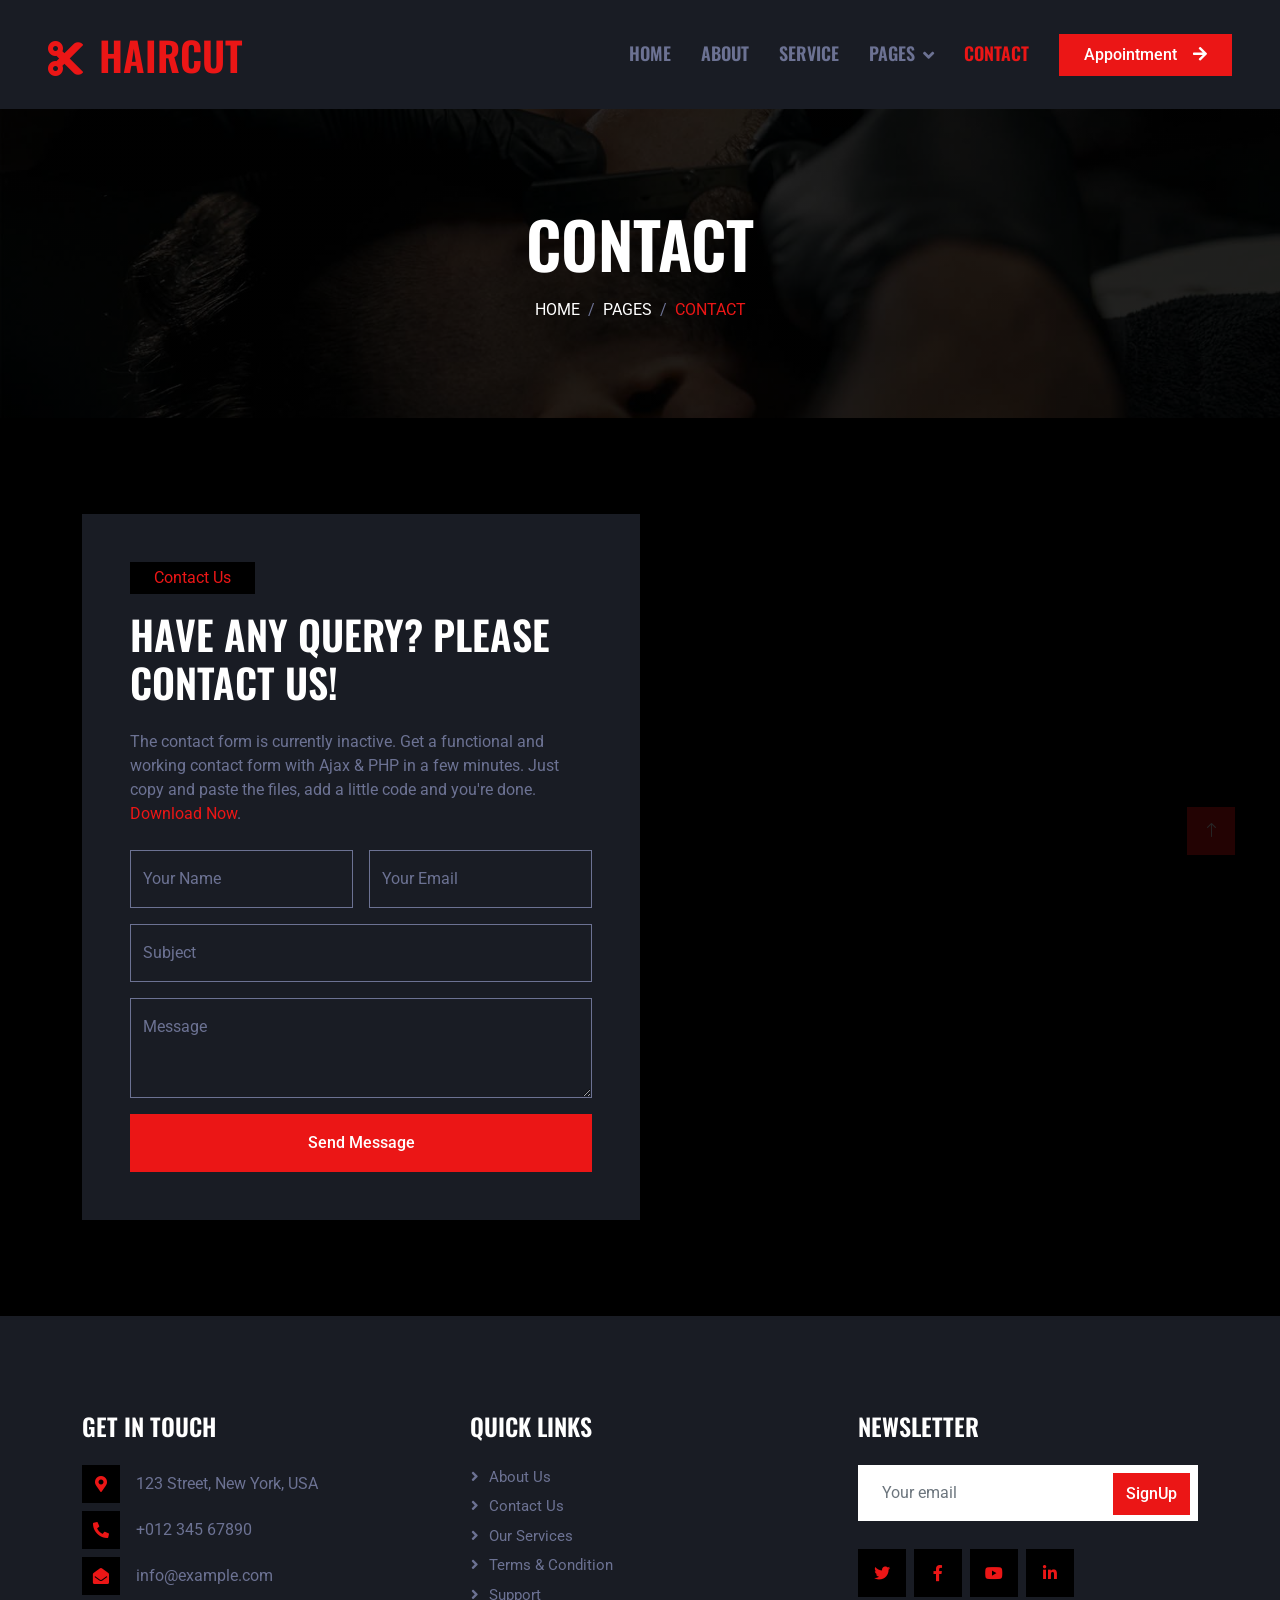
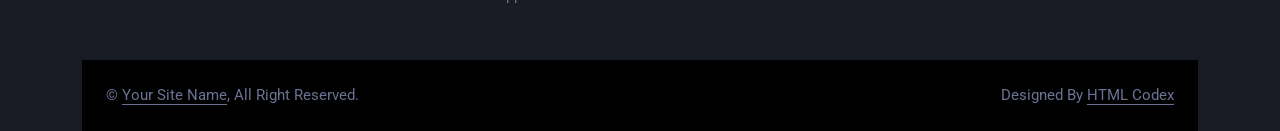
==== contact.html @ af1b9f42 "Primer comentario" ====
<!DOCTYPE html>
<html lang="en">

<head>
    <meta charset="utf-8">
    <title>HairCut - Hair Salon HTML Template</title>
    <meta content="width=device-width, initial-scale=1.0" name="viewport">
    <meta content="" name="keywords">
    <meta content="" name="description">

    <!-- Favicon -->
    <link href="img/favicon.ico" rel="icon">

    <!-- Google Web Fonts -->
    <link rel="preconnect" href="https://fonts.googleapis.com">
    <link rel="preconnect" href="https://fonts.gstatic.com" crossorigin>
    <link href="https://fonts.googleapis.com/css2?family=Roboto:wght@400;500&family=Oswald:wght@600&display=swap" rel="stylesheet">

    <!-- Icon Font Stylesheet -->
    <link href="https://cdnjs.cloudflare.com/ajax/libs/font-awesome/5.10.0/css/all.min.css" rel="stylesheet">
    <link href="https://cdn.jsdelivr.net/npm/bootstrap-icons@1.4.1/font/bootstrap-icons.css" rel="stylesheet">

    <!-- Libraries Stylesheet -->
    <link href="lib/animate/animate.min.css" rel="stylesheet">
    <link href="lib/owlcarousel/assets/owl.carousel.min.css" rel="stylesheet">

    <!-- Customized Bootstrap Stylesheet -->
    <link href="css/bootstrap.min.css" rel="stylesheet">

    <!-- Template Stylesheet -->
    <link href="css/style.css" rel="stylesheet">
</head>

<body>
    <!-- Spinner Start -->
    <div id="spinner" class="show bg-dark position-fixed translate-middle w-100 vh-100 top-50 start-50 d-flex align-items-center justify-content-center">
        <div class="spinner-grow text-primary" style="width: 3rem; height: 3rem;" role="status">
            <span class="sr-only">Loading...</span>
        </div>
    </div>
    <!-- Spinner End -->


    <!-- Navbar Start -->
    <nav class="navbar navbar-expand-lg bg-secondary navbar-dark sticky-top py-lg-0 px-lg-5 wow fadeIn" data-wow-delay="0.1s">
        <a href="index.html" class="navbar-brand ms-4 ms-lg-0">
            <h1 class="mb-0 text-primary text-uppercase"><i class="fa fa-cut me-3"></i>HairCut</h1>
        </a>
        <button type="button" class="navbar-toggler me-4" data-bs-toggle="collapse" data-bs-target="#navbarCollapse">
            <span class="navbar-toggler-icon"></span>
        </button>
        <div class="collapse navbar-collapse" id="navbarCollapse">
            <div class="navbar-nav ms-auto p-4 p-lg-0">
                <a href="index.html" class="nav-item nav-link">Home</a>
                <a href="about.html" class="nav-item nav-link">About</a>
                <a href="service.html" class="nav-item nav-link">Service</a>
                <div class="nav-item dropdown">
                    <a href="#" class="nav-link dropdown-toggle" data-bs-toggle="dropdown">Pages</a>
                    <div class="dropdown-menu m-0">
                        <a href="price.html" class="dropdown-item">Pricing Plan</a>
                        <a href="team.html" class="dropdown-item">Our Barber</a>
                        <a href="open.html" class="dropdown-item">Working Hours</a>
                        <a href="testimonial.html" class="dropdown-item">Testimonial</a>
                        <a href="404.html" class="dropdown-item">404 Page</a>
                    </div>
                </div>
                <a href="contact.html" class="nav-item nav-link active">Contact</a>
            </div>
            <a href="" class="btn btn-primary rounded-0 py-2 px-lg-4 d-none d-lg-block">Appointment<i class="fa fa-arrow-right ms-3"></i></a>
        </div>
    </nav>
    <!-- Navbar End -->


    <!-- Page Header Start -->
    <div class="container-fluid page-header py-5 mb-5 wow fadeIn" data-wow-delay="0.1s">
        <div class="container text-center py-5">
            <h1 class="display-3 text-white text-uppercase mb-3 animated slideInDown">Contact</h1>
            <nav aria-label="breadcrumb animated slideInDown">
                <ol class="breadcrumb justify-content-center text-uppercase mb-0">
                    <li class="breadcrumb-item"><a class="text-white" href="#">Home</a></li>
                    <li class="breadcrumb-item"><a class="text-white" href="#">Pages</a></li>
                    <li class="breadcrumb-item text-primary active" aria-current="page">Contact</li>
                </ol>
            </nav>
        </div>
    </div>
    <!-- Page Header End -->


    <!-- Contact Start -->
    <div class="container-xxl py-5">
        <div class="container">
            <div class="row g-0">
                <div class="col-lg-6 wow fadeIn" data-wow-delay="0.1s">
                    <div class="bg-secondary p-5">
                        <p class="d-inline-block bg-dark text-primary py-1 px-4">Contact Us</p>
                        <h1 class="text-uppercase mb-4">Have Any Query? Please Contact Us!</h1>
                        <p class="mb-4">The contact form is currently inactive. Get a functional and working contact form with Ajax & PHP in a few minutes. Just copy and paste the files, add a little code and you're done. <a href="https://htmlcodex.com/contact-form">Download Now</a>.</p>
                        <form>
                            <div class="row g-3">
                                <div class="col-md-6">
                                    <div class="form-floating">
                                        <input type="text" class="form-control bg-transparent" id="name" placeholder="Your Name">
                                        <label for="name">Your Name</label>
                                    </div>
                                </div>
                                <div class="col-md-6">
                                    <div class="form-floating">
                                        <input type="email" class="form-control bg-transparent" id="email" placeholder="Your Email">
                                        <label for="email">Your Email</label>
                                    </div>
                                </div>
                                <div class="col-12">
                                    <div class="form-floating">
                                        <input type="text" class="form-control bg-transparent" id="subject" placeholder="Subject">
                                        <label for="subject">Subject</label>
                                    </div>
                                </div>
                                <div class="col-12">
                                    <div class="form-floating">
                                        <textarea class="form-control bg-transparent" placeholder="Leave a message here" id="message" style="height: 100px"></textarea>
                                        <label for="message">Message</label>
                                    </div>
                                </div>
                                <div class="col-12">
                                    <button class="btn btn-primary w-100 py-3" type="submit">Send Message</button>
                                </div>
                            </div>
                        </form>
                    </div>
                </div>
                <div class="col-lg-6 wow fadeIn" data-wow-delay="0.5s">
                    <div class="h-100" style="min-height: 400px;">
                        <iframe class="google-map w-100 h-100"
                        src="https://www.google.com/maps/embed?pb=!1m18!1m12!1m3!1d3001156.4288297426!2d-78.01371936852176!3d42.72876761954724!2m3!1f0!2f0!3f0!3m2!1i1024!2i768!4f13.1!3m3!1m2!1s0x4ccc4bf0f123a5a9%3A0xddcfc6c1de189567!2sNew%20York%2C%20USA!5e0!3m2!1sen!2sbd!4v1603794290143!5m2!1sen!2sbd"
                        frameborder="0" allowfullscreen="" aria-hidden="false" tabindex="0" style="filter: grayscale(100%) invert(92%) contrast(83%); border: 0;"></iframe>
                    </div>
                </div>
            </div>
        </div>
    </div>
    <!-- Contact End -->


    <!-- Footer Start -->
    <div class="container-fluid bg-secondary text-light footer mt-5 pt-5 wow fadeIn" data-wow-delay="0.1s">
        <div class="container py-5">
            <div class="row g-5">
                <div class="col-lg-4 col-md-6">
                    <h4 class="text-uppercase mb-4">Get In Touch</h4>
                    <div class="d-flex align-items-center mb-2">
                        <div class="btn-square bg-dark flex-shrink-0 me-3">
                            <span class="fa fa-map-marker-alt text-primary"></span>
                        </div>
                        <span>123 Street, New York, USA</span>
                    </div>
                    <div class="d-flex align-items-center mb-2">
                        <div class="btn-square bg-dark flex-shrink-0 me-3">
                            <span class="fa fa-phone-alt text-primary"></span>
                        </div>
                        <span>+012 345 67890</span>
                    </div>
                    <div class="d-flex align-items-center">
                        <div class="btn-square bg-dark flex-shrink-0 me-3">
                            <span class="fa fa-envelope-open text-primary"></span>
                        </div>
                        <span>info@example.com</span>
                    </div>
                </div>
                <div class="col-lg-4 col-md-6">
                    <h4 class="text-uppercase mb-4">Quick Links</h4>
                    <a class="btn btn-link" href="">About Us</a>
                    <a class="btn btn-link" href="">Contact Us</a>
                    <a class="btn btn-link" href="">Our Services</a>
                    <a class="btn btn-link" href="">Terms & Condition</a>
                    <a class="btn btn-link" href="">Support</a>
                </div>
                <div class="col-lg-4 col-md-6">
                    <h4 class="text-uppercase mb-4">Newsletter</h4>
                    <div class="position-relative mb-4">
                        <input class="form-control border-0 w-100 py-3 ps-4 pe-5" type="text" placeholder="Your email">
                        <button type="button" class="btn btn-primary py-2 position-absolute top-0 end-0 mt-2 me-2">SignUp</button>
                    </div>
                    <div class="d-flex pt-1 m-n1">
                        <a class="btn btn-lg-square btn-dark text-primary m-1" href=""><i class="fab fa-twitter"></i></a>
                        <a class="btn btn-lg-square btn-dark text-primary m-1" href=""><i class="fab fa-facebook-f"></i></a>
                        <a class="btn btn-lg-square btn-dark text-primary m-1" href=""><i class="fab fa-youtube"></i></a>
                        <a class="btn btn-lg-square btn-dark text-primary m-1" href=""><i class="fab fa-linkedin-in"></i></a>
                    </div>
                </div>
            </div>
        </div>
        <div class="container">
            <div class="copyright">
                <div class="row">
                    <div class="col-md-6 text-center text-md-start mb-3 mb-md-0">
                        &copy; <a class="border-bottom" href="#">Your Site Name</a>, All Right Reserved.
                    </div>
                    <div class="col-md-6 text-center text-md-end">
                        <!--/*** This template is free as long as you keep the footer author’s credit link/attribution link/backlink. If you'd like to use the template without the footer author’s credit link/attribution link/backlink, you can purchase the Credit Removal License from "https://htmlcodex.com/credit-removal". Thank you for your support. ***/-->
                        Designed By <a class="border-bottom" href="https://htmlcodex.com">HTML Codex</a>
                    </div>
                </div>
            </div>
        </div>
    </div>
    <!-- Footer End -->


    <!-- Back to Top -->
    <a href="#" class="btn btn-primary btn-lg-square back-to-top"><i class="bi bi-arrow-up"></i></a>


    <!-- JavaScript Libraries -->
    <script src="https://code.jquery.com/jquery-3.4.1.min.js"></script>
    <script src="https://cdn.jsdelivr.net/npm/bootstrap@5.0.0/dist/js/bootstrap.bundle.min.js"></script>
    <script src="lib/wow/wow.min.js"></script>
    <script src="lib/easing/easing.min.js"></script>
    <script src="lib/waypoints/waypoints.min.js"></script>
    <script src="lib/owlcarousel/owl.carousel.min.js"></script>

    <!-- Template Javascript -->
    <script src="js/main.js"></script>
</body>

</html>
---- css/style.css ----
/********** Template CSS **********/
:root {
    --primary: #EB1616;
    --secondary: #191C24;
    --light: #6C7293;
    --dark: #000000;
}

.back-to-top {
    position: fixed;
    display: none;
    right: 45px;
    bottom: 45px;
    z-index: 99;
}


/*** Spinner ***/
#spinner {
    opacity: 0;
    visibility: hidden;
    transition: opacity .5s ease-out, visibility 0s linear .5s;
    z-index: 99999;
}

#spinner.show {
    transition: opacity .5s ease-out, visibility 0s linear 0s;
    visibility: visible;
    opacity: 1;
}


/*** Button ***/
.btn {
    font-weight: 500;
    transition: .5s;
}

.btn-square {
    width: 38px;
    height: 38px;
}

.btn-sm-square {
    width: 32px;
    height: 32px;
}

.btn-lg-square {
    width: 48px;
    height: 48px;
}

.btn-square,
.btn-sm-square,
.btn-lg-square {
    padding: 0;
    display: flex;
    align-items: center;
    justify-content: center;
    font-weight: normal;
}


/*** Navbar ***/
.navbar .dropdown-toggle::after {
    border: none;
    content: "\f107";
    font-family: "Font Awesome 5 Free";
    font-weight: 900;
    vertical-align: middle;
    margin-left: 8px;
}

.navbar .navbar-nav .nav-link {
    margin-right: 30px;
    padding: 40px 0;
    color: var(--light);
    font-family: 'Oswald', sans-serif;
    font-size: 18px;
    font-weight: 600;
    text-transform: uppercase;
    outline: none;
}

.navbar .navbar-nav .nav-link:hover,
.navbar .navbar-nav .nav-link.active {
    color: var(--primary);
}

.navbar.sticky-top {
    top: -100px;
    transition: .5s;
}

@media (max-width: 991.98px) {
    .navbar .navbar-nav .nav-link,
    .navbar.shadow-sm .navbar-nav .nav-link {
        margin-right: 0;
        padding: 10px 0;
    }

    .navbar .navbar-nav {
        margin-top: 8px;
        border-top: 1px solid var(--light);
    }
}

@media (min-width: 992px) {
    .navbar.shadow-sm .navbar-nav .nav-link {
        padding: 20px 0;
    }

    .navbar .nav-item .dropdown-menu {
        display: block;
        border: none;
        margin-top: 0;
        top: 150%;
        opacity: 0;
        visibility: hidden;
        transition: .5s;
    }

    .navbar .nav-item:hover .dropdown-menu {
        top: 100%;
        visibility: visible;
        transition: .5s;
        opacity: 1;
    }
}


/*** Header ***/
.carousel-caption {
    top: 0;
    left: 0;
    right: 0;
    bottom: 0;
    background: rgba(0, 0, 0, .85);
    z-index: 1;
}

.carousel-control-prev,
.carousel-control-next {
    width: 10%;
}

.carousel-control-prev-icon,
.carousel-control-next-icon {
    width: 3rem;
    height: 3rem;
}

@media (max-width: 768px) {
    #header-carousel .carousel-item {
        position: relative;
        min-height: 450px;
    }
    
    #header-carousel .carousel-item img {
        position: absolute;
        width: 100%;
        height: 100%;
        object-fit: cover;
    }
}

.page-header {
    background: linear-gradient(rgba(0, 0, 0, .85), rgba(0, 0, 0, .85)), url(../img/carousel-1.jpg) center center no-repeat;
    background-size: cover;
}

.breadcrumb-item + .breadcrumb-item::before {
    color: var(--light);
}


/*** Service ***/
.service-item .btn {
    position: absolute;
    right: -50px;
    bottom: -50px;
    width: 50px;
    height: 50px;
    color: var(--primary);
    background: var(--dark);
    opacity: 0;
}

.service-item:hover .btn {
    right: 0;
    bottom: 0;
    opacity: 1;
}


/*** Team ***/
.team-item .team-img::before,
.team-item .team-img::after {
    position: absolute;
    content: "";
    width: 0;
    height: 100%;
    top: 0;
    left: 0;
    background: rgba(0, 0, 0, .85);
    transition: .5s;
}

.team-item .team-img::after {
    left: auto;
    right: 0;
}

.team-item:hover .team-img::before,
.team-item:hover .team-img::after {
    width: 50%;
}

.team-item .team-img .team-social {
    position: absolute;
    width: 100%;
    height: 100%;
    top: 0;
    left: 0;
    display: flex;
    align-items: center;
    justify-content: center;
    transition: .5s;
    z-index: 3;
    opacity: 0;
}

.team-item:hover .team-img .team-social {
    transition-delay: .3s;
    opacity: 1;
}

.team-item .team-social .btn {
    display: inline-flex;
    margin: 0 3px;
    color: var(--primary);
    background: var(--dark);
}

.team-item .team-social .btn:hover {
    color: #FFFFFF;
    background: var(--primary);
}


/*** Testimonial ***/
.testimonial-carousel {
    max-width: 700px;
    margin: 0 auto;
}

.testimonial-carousel .owl-dots {
    margin-top: 35px;
    height: 100px;
    display: flex;
    align-items: center;
    justify-content: center;
}

.testimonial-carousel .owl-dots .owl-dot {
    width: 60px;
    height: 60px;
    margin: 0 5px;
    padding: 10px;
    background: var(--secondary);
    transition: .5s;
}

.testimonial-carousel .owl-dots .owl-dot.active {
    width: 100px;
    height: 100px;
}

.testimonial-carousel .owl-dots .owl-dot img {
    opacity: .1;
    transition: .5s;
}

.testimonial-carousel .owl-dots .owl-dot.active img {
    opacity: 1;
}


/*** Footer ***/
.footer .btn.btn-link {
    display: block;
    margin-bottom: 5px;
    padding: 0;
    text-align: left;
    color: var(--light);
    font-size: 15px;
    font-weight: normal;
    text-transform: capitalize;
    transition: .3s;
}

.footer .btn.btn-link::before {
    position: relative;
    content: "\f105";
    font-family: "Font Awesome 5 Free";
    font-weight: 900;
    margin-right: 10px;
}

.footer .btn.btn-link:hover {
    color: var(--primary);
    letter-spacing: 1px;
    box-shadow: none;
}

.footer .copyright {
    padding: 1.5rem;
    font-size: 15px;
    background: var(--dark);
}

.footer .copyright a {
    color: var(--light);
}

.footer .copyright a:hover {
    color: var(--primary);
}
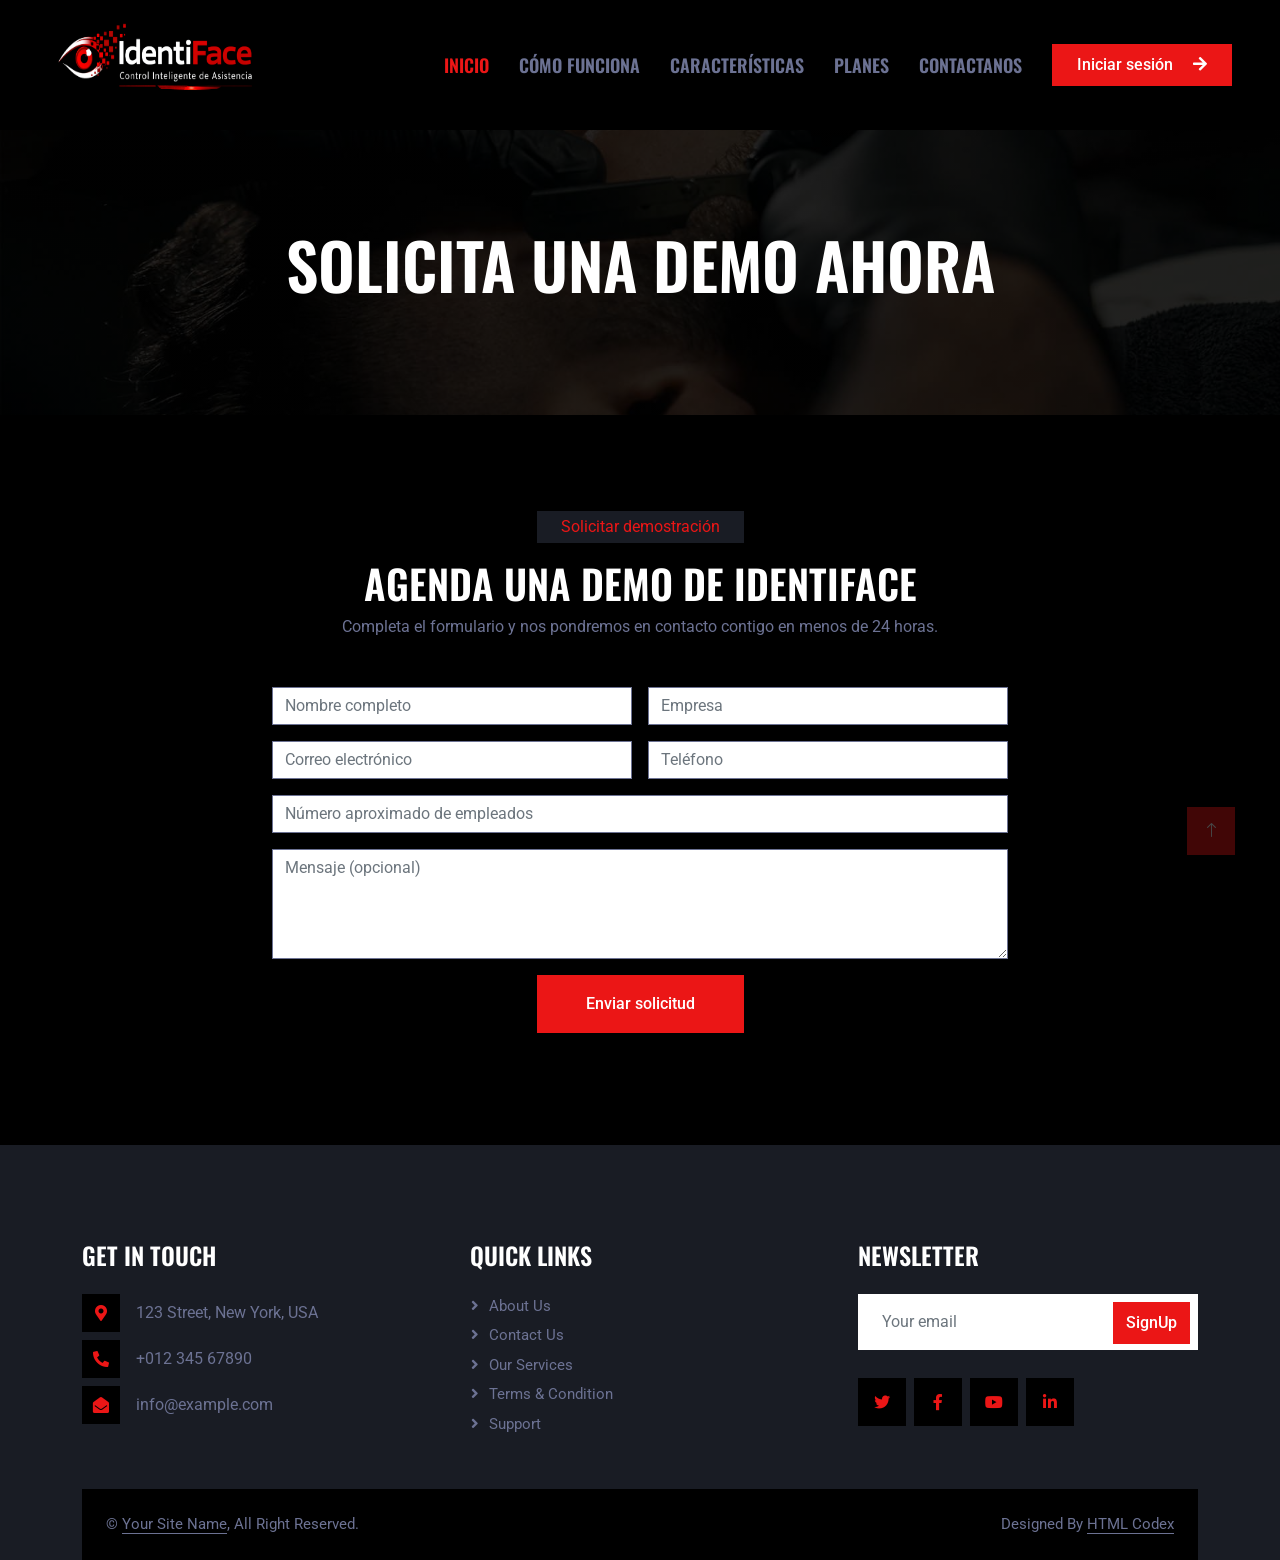
==== commit 309c4b35: "Formulario de envio de datos" ====
--- a/contact.html
+++ b/contact.html
@@ -42,31 +42,25 @@
 
 
     <!-- Navbar Start -->
-    <nav class="navbar navbar-expand-lg bg-secondary navbar-dark sticky-top py-lg-0 px-lg-5 wow fadeIn" data-wow-delay="0.1s">
+    <nav class="navbar navbar-expand-lg bg-gray navbar-dark sticky-top py-lg-0 px-lg-5 wow fadeIn" data-wow-delay="0.1s">
         <a href="index.html" class="navbar-brand ms-4 ms-lg-0">
-            <h1 class="mb-0 text-primary text-uppercase"><i class="fa fa-cut me-3"></i>HairCut</h1>
+            <img class="mb-0" id="logo" src="img/logoIF-blanco.png" alt="IdentiFace">
         </a>
         <button type="button" class="navbar-toggler me-4" data-bs-toggle="collapse" data-bs-target="#navbarCollapse">
             <span class="navbar-toggler-icon"></span>
         </button>
         <div class="collapse navbar-collapse" id="navbarCollapse">
             <div class="navbar-nav ms-auto p-4 p-lg-0">
-                <a href="index.html" class="nav-item nav-link">Home</a>
-                <a href="about.html" class="nav-item nav-link">About</a>
-                <a href="service.html" class="nav-item nav-link">Service</a>
-                <div class="nav-item dropdown">
-                    <a href="#" class="nav-link dropdown-toggle" data-bs-toggle="dropdown">Pages</a>
-                    <div class="dropdown-menu m-0">
-                        <a href="price.html" class="dropdown-item">Pricing Plan</a>
-                        <a href="team.html" class="dropdown-item">Our Barber</a>
-                        <a href="open.html" class="dropdown-item">Working Hours</a>
-                        <a href="testimonial.html" class="dropdown-item">Testimonial</a>
-                        <a href="404.html" class="dropdown-item">404 Page</a>
-                    </div>
-                </div>
-                <a href="contact.html" class="nav-item nav-link active">Contact</a>
-            </div>
-            <a href="" class="btn btn-primary rounded-0 py-2 px-lg-4 d-none d-lg-block">Appointment<i class="fa fa-arrow-right ms-3"></i></a>
+                <a href="index.html" class="nav-item nav-link active">Inicio</a>
+                <a href="service.html" class="nav-item nav-link">Cómo funciona</a>
+                <a href="#caracteristicas" class="nav-item nav-link">Características</a>
+                <a href="#planes" class="nav-item nav-link">Planes</a>
+                <a href="contact.html" class="nav-item nav-link">Contactanos</a>
+            </div>
+            <a href="https://web-production-6cd6c.up.railway.app/accounts/login/" 
+            class="btn btn-primary rounded-0 py-2 px-lg-4 d-none d-lg-block">
+            Iniciar sesión <i class="fa fa-arrow-right ms-3"></i>
+            </a>
         </div>
     </nav>
     <!-- Navbar End -->
@@ -75,71 +69,70 @@
     <!-- Page Header Start -->
     <div class="container-fluid page-header py-5 mb-5 wow fadeIn" data-wow-delay="0.1s">
         <div class="container text-center py-5">
-            <h1 class="display-3 text-white text-uppercase mb-3 animated slideInDown">Contact</h1>
-            <nav aria-label="breadcrumb animated slideInDown">
-                <ol class="breadcrumb justify-content-center text-uppercase mb-0">
-                    <li class="breadcrumb-item"><a class="text-white" href="#">Home</a></li>
-                    <li class="breadcrumb-item"><a class="text-white" href="#">Pages</a></li>
-                    <li class="breadcrumb-item text-primary active" aria-current="page">Contact</li>
-                </ol>
-            </nav>
+            <h1 class="display-3 text-white text-uppercase mb-3 animated slideInDown">Solicita una demo ahora</h1>            
         </div>
     </div>
     <!-- Page Header End -->
 
 
     <!-- Contact Start -->
-    <div class="container-xxl py-5">
-        <div class="container">
-            <div class="row g-0">
-                <div class="col-lg-6 wow fadeIn" data-wow-delay="0.1s">
-                    <div class="bg-secondary p-5">
-                        <p class="d-inline-block bg-dark text-primary py-1 px-4">Contact Us</p>
-                        <h1 class="text-uppercase mb-4">Have Any Query? Please Contact Us!</h1>
-                        <p class="mb-4">The contact form is currently inactive. Get a functional and working contact form with Ajax & PHP in a few minutes. Just copy and paste the files, add a little code and you're done. <a href="https://htmlcodex.com/contact-form">Download Now</a>.</p>
-                        <form>
+    <!-- Demo Form Start -->
+        <div class="container-xxl py-5">
+            <div class="container">
+                <div class="text-center mx-auto mb-5" style="max-width: 600px;">
+                    <p class="d-inline-block bg-secondary text-primary py-1 px-4">Solicitar demostración</p>
+                    <h1 class="text-uppercase">Agenda una demo de IdentiFace</h1>
+                    <p>Completa el formulario y nos pondremos en contacto contigo en menos de 24 horas.</p>
+                </div>
+
+                <div class="row justify-content-center">
+                    <div class="col-lg-8">
+                        <form id="demoForm">
+
                             <div class="row g-3">
-                                <div class="col-md-6">
-                                    <div class="form-floating">
-                                        <input type="text" class="form-control bg-transparent" id="name" placeholder="Your Name">
-                                        <label for="name">Your Name</label>
-                                    </div>
-                                </div>
-                                <div class="col-md-6">
-                                    <div class="form-floating">
-                                        <input type="email" class="form-control bg-transparent" id="email" placeholder="Your Email">
-                                        <label for="email">Your Email</label>
-                                    </div>
-                                </div>
+
+                                <div class="col-md-6">
+                                    <input type="text" class="form-control" id="name" placeholder="Nombre completo" required>
+                                </div>
+
+                                <div class="col-md-6">
+                                    <input type="text" class="form-control" id="company" placeholder="Empresa" required>
+                                </div>
+
+                                <div class="col-md-6">
+                                    <input type="email" class="form-control" id="email" placeholder="Correo electrónico" required>
+                                </div>
+
+                                <div class="col-md-6">
+                                    <input type="text" class="form-control" id="phone" placeholder="Teléfono">
+                                </div>
+
                                 <div class="col-12">
-                                    <div class="form-floating">
-                                        <input type="text" class="form-control bg-transparent" id="subject" placeholder="Subject">
-                                        <label for="subject">Subject</label>
-                                    </div>
-                                </div>
+                                    <input type="number" class="form-control" id="employees" placeholder="Número aproximado de empleados">
+                                </div>
+
                                 <div class="col-12">
-                                    <div class="form-floating">
-                                        <textarea class="form-control bg-transparent" placeholder="Leave a message here" id="message" style="height: 100px"></textarea>
-                                        <label for="message">Message</label>
-                                    </div>
-                                </div>
-                                <div class="col-12">
-                                    <button class="btn btn-primary w-100 py-3" type="submit">Send Message</button>
-                                </div>
+                                    <textarea class="form-control" id="message" rows="4" placeholder="Mensaje (opcional)"></textarea>
+                                </div>
+
+                                <div class="col-12 text-center">
+                                    <button type="submit" class="btn btn-primary py-3 px-5">
+                                        Enviar solicitud
+                                    </button>
+                                </div>
+
+                                <div class="col-12 text-center mt-3">
+                                    <div id="formMessage"></div>
+                                </div>
+
                             </div>
+
                         </form>
                     </div>
                 </div>
-                <div class="col-lg-6 wow fadeIn" data-wow-delay="0.5s">
-                    <div class="h-100" style="min-height: 400px;">
-                        <iframe class="google-map w-100 h-100"
-                        src="https://www.google.com/maps/embed?pb=!1m18!1m12!1m3!1d3001156.4288297426!2d-78.01371936852176!3d42.72876761954724!2m3!1f0!2f0!3f0!3m2!1i1024!2i768!4f13.1!3m3!1m2!1s0x4ccc4bf0f123a5a9%3A0xddcfc6c1de189567!2sNew%20York%2C%20USA!5e0!3m2!1sen!2sbd!4v1603794290143!5m2!1sen!2sbd"
-                        frameborder="0" allowfullscreen="" aria-hidden="false" tabindex="0" style="filter: grayscale(100%) invert(92%) contrast(83%); border: 0;"></iframe>
-                    </div>
-                </div>
-            </div>
-        </div>
-    </div>
+            </div>
+        </div>
+    <!-- Demo Form End -->
     <!-- Contact End -->
 
 
@@ -222,6 +215,45 @@
 
     <!-- Template Javascript -->
     <script src="js/main.js"></script>
+
+<script>
+document.getElementById("demoForm").addEventListener("submit", async function(e) {
+    e.preventDefault();
+
+    const formMessage = document.getElementById("formMessage");
+
+    const data = {
+        name: document.getElementById("name").value.trim(),
+        company: document.getElementById("company").value.trim(),
+        email: document.getElementById("email").value.trim(),
+        phone: document.getElementById("phone").value.trim(),
+        employees: document.getElementById("employees").value || null,
+        message: document.getElementById("message").value.trim()
+    };
+
+    try {
+        const response = await fetch("https://web-production-6cd6c.up.railway.app/api/leads/", {
+            method: "POST",
+            headers: {
+                "Content-Type": "application/json"
+            },
+            body: JSON.stringify(data)
+        });
+
+        const result = await response.json();
+
+        if (response.ok) {
+            formMessage.innerHTML = "<div class='alert alert-success'>Solicitud enviada correctamente. Nos contactaremos pronto.</div>";
+            document.getElementById("demoForm").reset();
+        } else {
+            formMessage.innerHTML = "<div class='alert alert-danger'>Ocurrió un error. Intenta nuevamente.</div>";
+        }
+
+    } catch (error) {
+        formMessage.innerHTML = "<div class='alert alert-danger'>Error de conexión con el servidor.</div>";
+    }
+});
+</script>
 </body>
 
 </html>
--- a/css/style.css
+++ b/css/style.css
@@ -6,6 +6,11 @@
     --dark: #000000;
 }
 
+#logo{
+    position: relative;
+    width: 220px;
+    height: 120px;
+}
 .back-to-top {
     position: fixed;
     display: none;
@@ -13,6 +18,7 @@
     bottom: 45px;
     z-index: 99;
 }
+
 
 
 /*** Spinner ***/
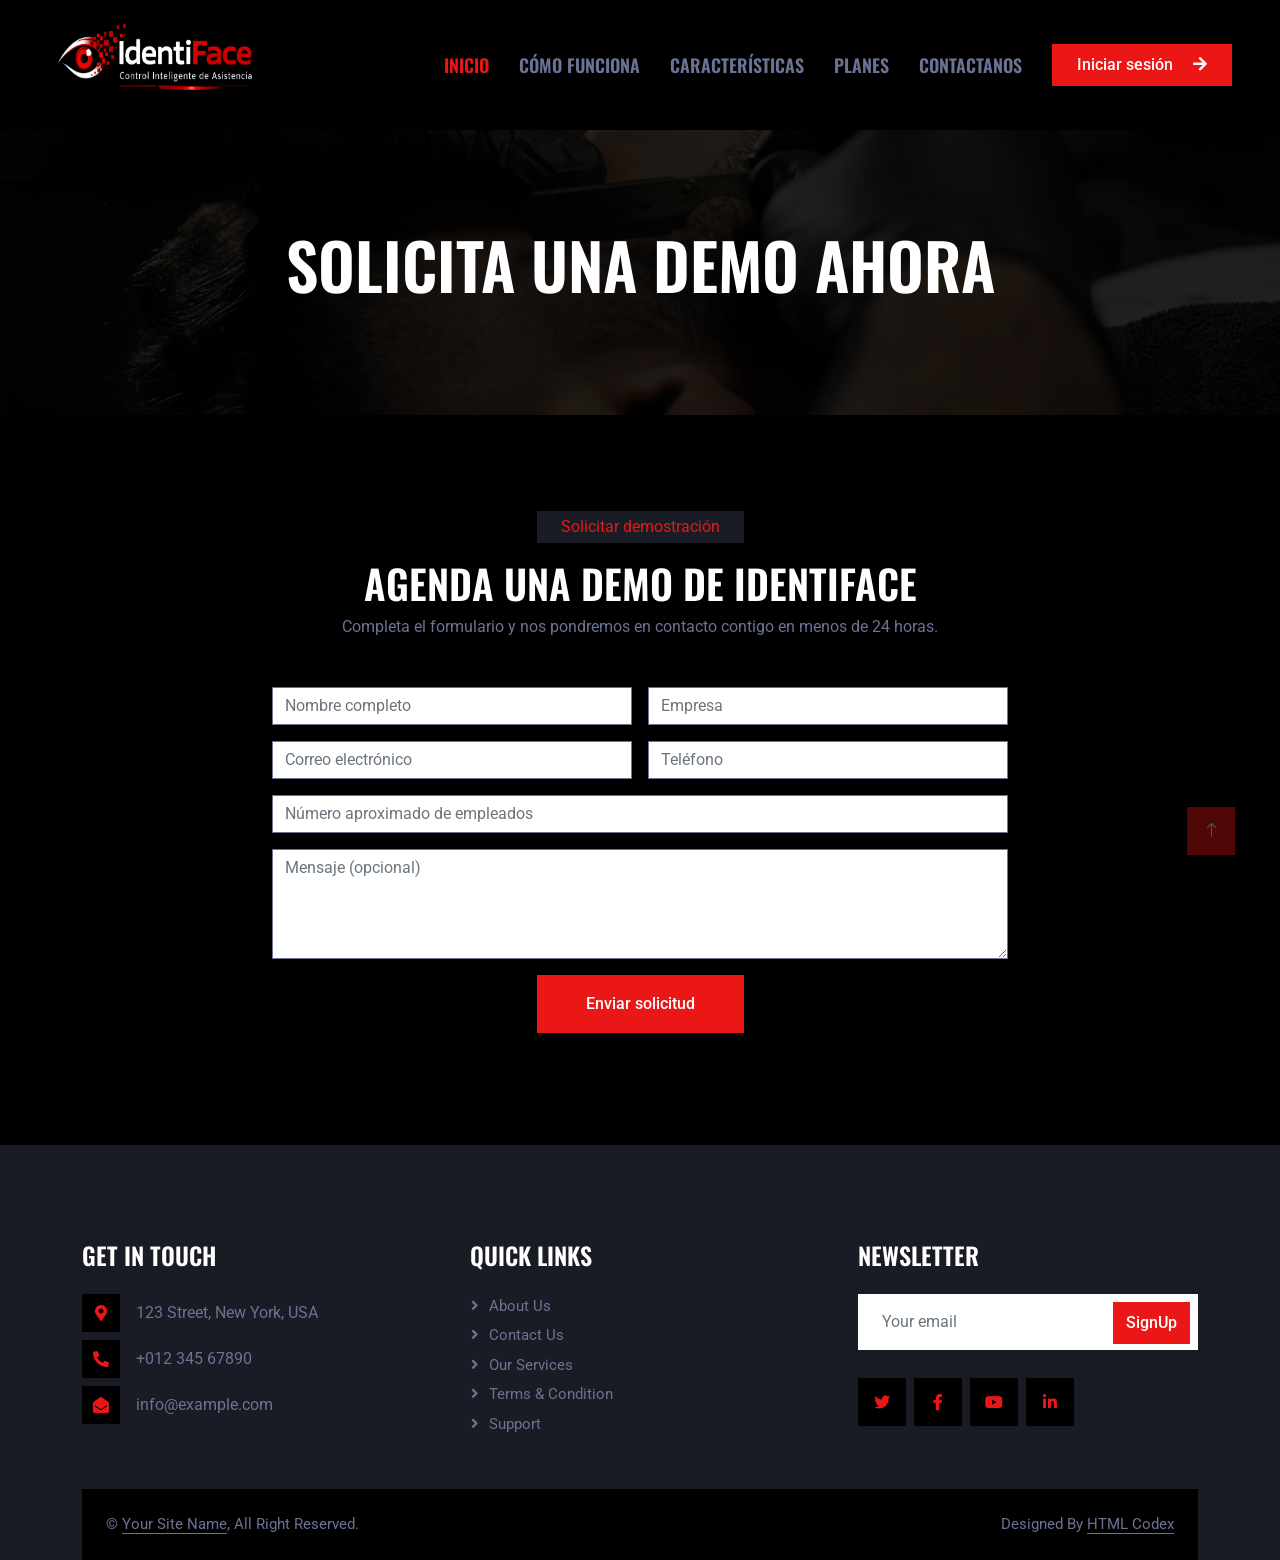
==== commit c1541d05: "intento 2 de contacto y guardado" ====
--- a/contact.html
+++ b/contact.html
@@ -222,12 +222,16 @@
 
     const formMessage = document.getElementById("formMessage");
 
+    const employeesValue = document.getElementById("employees").value;
+
     const data = {
         name: document.getElementById("name").value.trim(),
         company: document.getElementById("company").value.trim(),
         email: document.getElementById("email").value.trim(),
         phone: document.getElementById("phone").value.trim(),
-        employees: document.getElementById("employees").value || null,
+        employees: employeesValue !== "" 
+            ? parseInt(employeesValue) 
+            : null,
         message: document.getElementById("message").value.trim()
     };
 
